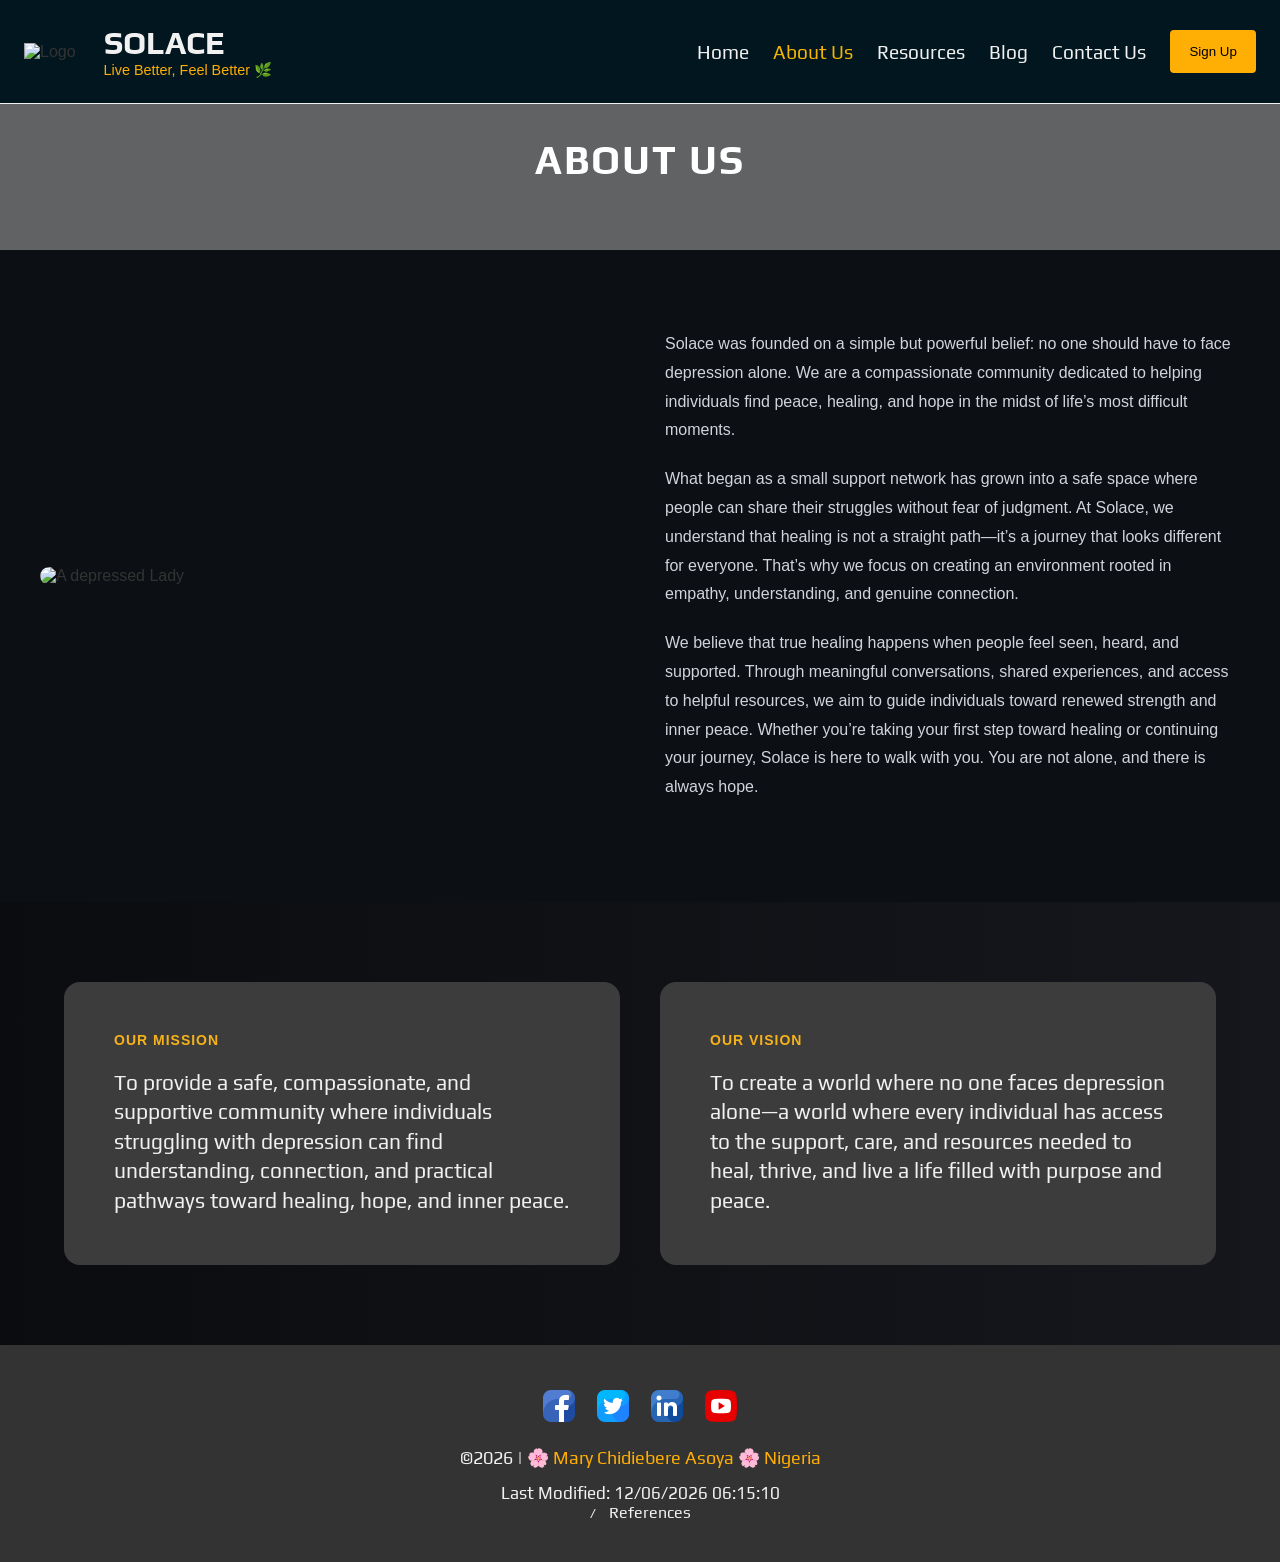
==== about-us.html @ ec213bc2 "Initial commit" ====
<!DOCTYPE html>
<html lang="en">
<head>
  <meta charset="UTF-8">
  <meta name="viewport" content="width=device-width, initial-scale=1.0">
  <title>Solace | About Us</title>
  <meta name="description"
        content="Solace is dedicated to helping individuals live better and feel better through holistic wellness resources, expert insights, and a supportive community. Our mission is to empower you on your journey to optimal health and well-being.">
  <meta name="author" content="Mary Chidiebere Asoya">

  <!-- Google Fonts -->
  <link rel="preconnect" href="https://fonts.googleapis.com">
<link rel="preconnect" href="https://fonts.gstatic.com" crossorigin>
<link href="https://fonts.googleapis.com/css2?family=Open+Sans:ital,wght@0,300..800;1,300..800&family=Play:wght@400;700&display=swap" rel="stylesheet">

  <link rel="stylesheet" href="styles/small.css">
  <link rel="stylesheet" href="styles/larger.css">
  <script src="scripts/main.js" defer></script>
  <script src="scripts/navbar.js" defer></script>
</head>

<body>
<!--Header and Navigation-->
<header class="navbar">
  <div class="navbar-container">
    
    <!-- LOGO -->
    <div class="logo">
      <img src="images/solace-logo.png" alt="Logo">
      <div class="logo-text">
        <h1>SOLACE</h1>
        <span class="tagline">Live Better, Feel Better 🌿</span>
      </div>
    </div>

    <!-- HAMBURGER -->
    <button type="button" class="hamburger" id="hamburger" title="Toggle navigation menu">
      <span></span>
      <span></span>
      <span></span>
    </button>

    <!-- NAV LINKS -->
    <nav class="nav-menu" id="navMenu">
      <a href="index.html" >Home</a>
      <a href="about-us.html" class="active">About Us</a>
      <a href="resources.html">Resources</a>
      <a href="blog.html">Blog</a>
      <a href="contact-us.html">Contact Us</a>
      <button type="button" href="sign-up.html" class="signup-btn">Sign Up</button>
    </nav>

  </div>
</header>

<main>
    <section class="about-banner">
  <div class="overlay">
    <h1>ABOUT US</h1>
  </div>
</section>

<section class="about">
  <div class="about-container">
    
    <!-- Image -->
    <div class="about-image">
      <img src="images/depression.jpg" alt="A depressed Lady">
    </div>

    <!-- Text Content -->
    <div class="about-content">
      <p>
        Solace was founded on a simple but powerful belief: no one should have to face depression alone. We are a compassionate community dedicated to helping individuals find peace, healing, and hope in the midst of life’s most difficult moments.
      </p>

      <p>
        What began as a small support network has grown into a safe space where people can share their struggles without fear of judgment. At Solace, we understand that healing is not a straight path—it’s a journey that looks different for everyone. That’s why we focus on creating an environment rooted in empathy, understanding, and genuine connection.
      </p>

      <p>
        We believe that true healing happens when people feel seen, heard, and supported. Through meaningful conversations, shared experiences, and access to helpful resources, we aim to guide individuals toward renewed strength and inner peace. Whether you’re taking your first step toward healing or continuing your journey, Solace is here to walk with you. You are not alone, and there is always hope.
      </p>
    </div>

  </div>
</section>

<section class="mission-section">
  <div class="mission-container">

    <div class="mission-card">
      <span class="mission-label">OUR MISSION</span>
      <h2>To provide a safe, compassionate, and supportive community where individuals struggling with depression can find understanding, connection, and practical pathways toward healing, hope, and inner peace.</h2>
    </div>

    <div class="mission-card">
      <span class="mission-label">OUR VISION</span>
      <h2>
        To create a world where no one faces depression alone—a world where every individual has access to the support, care, and resources needed to heal, thrive, and live a life filled with purpose and peace.
      </h2>
    </div>

  </div>
</section>


</main>

<footer class="site-footer">
  <div class="footer-content">

    <!-- Social Icons (Images) -->
    <div class="social-icons">
      <a href="#"><img src="images/facebook.png" alt="Facebook"></a>
      <a href="#"><img src="images/twitter.png" alt="Twitter"></a>
      <a href="#"><img src="images/linkedin.png" alt="LinkedIn"></a>
      <a href="#"><img src="images/youtube.png" alt="YouTube"></a>
    </div>

    <!-- Copyright -->
    <p class="footer-text">
       ©<span id="currentyear"></span> | <a href="#">🌸 Mary Chidiebere Asoya 🌸 Nigeria</a>
    </p>

    <!-- Links -->
    <div class="footer-links">
      <p id="lastModified"></p>
      <span>/</span>
      <a href="references.html">References</a>
    </div>

  </div>
</footer>

</body>
</html>
---- styles/small.css ----
:root {
  /* Color Variables */
  --background-color: #f4f4f4;
  --navbar-color: #f1f1f1;
  --primary-color: #01161E;
  --secondary-color: #FFAE03;
  --text-color: #333333;

  /* Typography */
  --heading-font: 'Play', sans-serif;
  --body-font: 'Arial', sans-serif;
  --accent-font: 'Open Sans', sans-serif;
}

* {
    margin: 0;
    padding: 0;
    box-sizing: border-box;
}

body {
  background-color: var(--background-color);
  color: var(--text-color);
  font-family: var(--body-font);
  padding-top: 70px;
}

h1, h2, h3 {
  font-family: var(--heading-font);
  color: var(--primary-color);
}

.quote {
  font-family: var(--accent-font);
}

/* --Header and Navigation-- */
.navbar {
  background: var(--primary-color);
  padding: 1.5rem;
  position: fixed;
  width: 100%;
  top: 0;
  left: 0;
  z-index: 9999;
  border-bottom: 1px solid var(--navbar-color);
}

.navbar-container {
  display: flex;
  align-items: center;
  justify-content: space-between;
}

/* LOGO */
.logo {
  display: flex;
  align-items: center;
  gap: 0.6rem;
}

.logo img {
  width: 70px;
}

.logo-text h1 {
  color: var(--navbar-color);
  font-size: 2rem;
  margin: 0;
}

.tagline {
  font-size: 0.9rem;
  color: var(--secondary-color);
}

/* NAV MENU */
.nav-menu {
  display: flex;
  gap: 1.5rem;
  align-items: center;
  z-index: 9998;
}

.nav-menu a {
  color: var(--navbar-color);
  text-decoration: none;
  font-size: 1.2rem;
  font-family: var(--heading-font);
  transition: 0.3s;
}

.nav-menu a:hover {
  color: #F4B400;
}

.nav-menu .active {
  color: #F4B400;
}

.signup-btn {
  background: var(--secondary-color);
  padding: 0.9rem 1.2rem;
  border-radius: 4px;
  color: #000;
}

/* HAMBURGER BUTTON */
.hamburger {
  display: none;
  flex-direction: column;
  cursor: pointer;
  border: none;
  background: none;
  gap: 5px;
}

.hamburger span {
  width: 25px;
  height: 3px;
  background: white;
  display: block;
  transition: 0.3s;
}

/* ANIMATION (X EFFECT) */
.hamburger.active span:nth-child(1) {
  transform: rotate(45deg) translate(5px, 5px);
}

.hamburger.active span:nth-child(2) {
  opacity: 0;
}

.hamburger.active span:nth-child(3) {
  transform: rotate(-45deg) translate(5px, -5px);
}

/* HERO SECTION */
.hero {
  position: relative;
  height: 100vh;
  background: url("../images/family-6.jpg") center/cover no-repeat;
  display: flex;
  align-items: center;
  justify-content: flex-start;
  padding-left: 80px;   
  overflow: hidden;
   z-index: 1;
}

/* BLUR + DARK OVERLAY */
.hero-overlay {
  position: absolute;
  inset: 0;
  -webkit-backdrop-filter: blur(6px);
  backdrop-filter: blur(2px);
 
  z-index: 1;
}

/* CONTENT */
.hero-content {
  position: relative;
  z-index: 2;
  text-align: center;
  color: #fff;
  max-width: 600px;
  padding: 20px;
}

.hero-content h1 {
  font-size: 48px;
  margin-bottom: 15px;
  font-weight: 600;
  color: var(--navbar-color);
}

.hero-content p {
  font-size: 18px;
  margin-bottom: 25px;
  line-height: 1.6;
  color: #ddd;
}

/* BUTTONS */
.hero-buttons {
  display: flex;
  gap: 15px;
  justify-content: center;
  flex-wrap: wrap;
}

.btn {
  padding: 12px 24px;
  border-radius: 30px;
  text-decoration: none;
  font-size: 16px;
  transition: 0.3s ease;
}

/* PRIMARY BUTTON */
.btn.primary {
  background: var(--primary-color);
  color: var(--navbar-color);
  border: 2px solid var(--navbar-color);
}

.btn.primary:hover {
  background: var(--secondary-color);
}

/* SECONDARY BUTTON */
.btn.secondary {
  border: 2px solid var(--navbar-color);
  color: var(--navbar-color);

}

.btn.secondary:hover {
  background: var(--secondary-color);
  color: var(--navbar-color);
}

.page-title {
  text-align: center;
  margin: 2rem 0;
  font-size: 2.5rem;
  color: var(--text-color); 
}

/* Articles Card */
/* Cards Grid */
.cards-container {
    display: grid;
    grid-template-columns: repeat(auto-fit, minmax(280px, 1fr));
    gap: 2rem;
    padding: 2rem;
}

/* Card Style */
.card {
    background-color: var(--navbar-color);
    color: var(--text-color);
    border-radius: 12px;
    overflow: hidden;
    box-shadow: rgba(0, 0, 0, 0.16) 0px 3px 6px, rgba(0, 0, 0, 0.23) 0px 3px 6px;
    display: flex;
    flex-direction: column;
    transition: transform 0.2s ease, box-shadow 0.2s ease;
}

.card:hover {
    transform: translateY(-5px);
    box-shadow: rgba(0, 0, 0, 0.16) 0px 3px 6px, rgba(0, 0, 0, 0.23) 0px 3px 6px;
}

.card img {
    width: 100%;
    height: 180px;
    object-fit: cover;
    display: block;
}

/* Card Content */
.card-content {
    padding: 1rem 1.2rem;
    flex: 1;
}

.card-meta {
    font-size: 0.85rem;
    color: var(--text-color);
    margin-bottom: 0.5rem;
}

.card-title {
    font-size: 1.1rem;
    font-weight: bold;
    margin-bottom: 0.5rem;
}

.card-text {
    font-size: 0.95rem;
    margin-bottom: 1rem;
}

/* Author Info */
.card-author {
    display: flex;
    align-items: center;
    gap: 0.6rem;
}

.card-author img {
    width: 35px;
    height: 35px;
    border-radius: 50%;
    object-fit: cover;
}

.card-author span {
    font-size: 0.9rem;
    color: var(--primary-color);
}

.add-card-form {
    max-width: 500px;
    margin: 2rem auto;
    background-color: var(--navbar-color);
    padding: 1.5rem;
    border-radius: 12px;
    box-shadow: rgba(0, 0, 0, 0.16) 0px 3px 6px, rgba(0, 0, 0, 0.23) 0px 3px 6px;
}

.add-card-form h2 {
    text-align: center;
    color: var(--primary-color);
    margin-bottom: 1rem;
}

.add-card-form input,
.add-card-form textarea,
.add-card-form button {
    width: 100%;
    margin-bottom: 0.8rem;
    padding: 0.7rem;
    border-radius: 6px;
    border: 1px solid var(--text-color);
    font-size: 0.95rem;
}

.add-card-form input, .add-card-form textarea {
    background-color: var(--navbar-color);
    color: var(--text-color);
}

.add-card-form textarea {
    resize: vertical;
    min-height: 80px;
}

.add-card-form button {
    background-color: var(--primary-color);
    color: var(--navbar-color);
    font-weight: bold;
    cursor: pointer;
    transition: background-color 0.2s;
}

.add-card-form button:hover {
    background-color: var(--secondary-color);
}

/* Footer */

.site-footer {
  background-color: var(--text-color); 
  color: var(--navbar-color);
  text-align: center;
  padding: 40px 20px;
  font-family: "Play", sans-serif;
}

.footer-content {
  max-width: 800px;
  margin: 0 auto;
}

/* Social Icons */
.social-icons {
  display: flex;
  justify-content: center;
  gap: 12px;
  margin-bottom: 20px;
}

/* Each Icon Circle */
.social-icons a {
  display: flex;
  align-items: center;
  justify-content: center;
  width: 42px;
  height: 42px;
  transition: all 0.3s ease;
  overflow: hidden;
}

/* Icon Image */
.social-icons img {
  width: 32px;
  height: 32px;
  object-fit: contain;
}

/* Hover Effect */
.social-icons a:hover {
  transform: translateY(-4px);
}


/* Footer Text */
.footer-text {
  font-size: 18px;
  margin-bottom: 15px;
  font-family: var(--heading-font);
}

.footer-text a {
  color: var(--secondary-color);
  text-decoration: none;
}

.footer-text a:hover {
  text-decoration: underline;
}


.footer-links span {
  margin: 0 5px;
}

/* Footer Links */
.footer-links {
  font-size: 14px;
}

.footer-links a {
  color: var(--navbar-color);
  text-decoration: none;
  margin: 0 5px;
  font-size: 16px;
}

.footer-links p {
  margin-top: 10px;
  font-size: 17px;
  color: var(--navbar-color);
}

.footer-links a:hover {
  text-decoration: underline;
}

.footer-links span {
  margin: 0 5px;
}


.about-banner {
  width: 100%;
  height: 180px; 
  background: url('../images/overlay.jpg') center/cover no-repeat;
  position: relative;
  display: flex;
  align-items: center;
  justify-content: center;
}

/* Dark overlay */
.about-banner .overlay {
  width: 100%;
  height: 100%;
  background: rgba(36, 37, 39, 0.7); 
  display: flex;
  align-items: center;
  justify-content: center;
}

/* Text styling */
.about-banner h1 {
  color: #ffffff;
  font-size: 2.5rem;
  font-weight: 700;
  letter-spacing: 2px;
  text-align: center;
}

.about {
  background-color: #0c0f14;
  padding: 80px 20px;
}

.about-container {
  max-width: 1200px;
  margin: 0 auto;
  display: flex;
  align-items: center;
  gap: 50px;
}

/* Image */
.about-image {
  flex: 1;
}

.about-image img {
  width: 100%;
  border-radius: 16px;
  display: block;
  object-fit: cover;
}

/* Text */
.about-content {
  flex: 1;
  color: #d1d5db;
  font-size: 16px;
  line-height: 1.8;
}

.about-content p {
  margin-bottom: 20px;
}


/* Section Background */
.mission-section{
  background: linear-gradient(90deg,#0b0c0f,#15171c);
  padding: 80px 5%;
  font-family: "Poppins", sans-serif;
}

/* Container Layout */
.mission-container{
  max-width: 1200px;
  margin: auto;
  display: flex;
  gap: 40px;
}

/* Cards */
.mission-card{
  background: #3c3c3c;
  padding: 50px;
  border-radius: 16px;
  flex: 1;
  color: #ffffff;
  transition: transform 0.3s ease;
}

.mission-card:hover{
  transform: translateY(-5px);
}

/* Label */
.mission-label{
  color: #f6b21a;
  font-weight: 700;
  font-size: 14px;
  letter-spacing: 1px;
  display: block;
  margin-bottom: 20px;
}

/* Text */
.mission-card h2{
  font-size: 21px;
  line-height: 1.4;
  font-weight: 400;
  margin: 0;
  color: var(--navbar-color);
}


/* Section */
.blog-section{
  padding:80px 20px;
  font-family: Arial, sans-serif;
}

/* Container */
.container{
  max-width:1200px;
  margin:auto;
}

/* Header */
.blog-header {
  text-align:center;
  margin-bottom:60px;
}

.blog-header .subtitle {
  color:#6c757d;
  font-size:14px;
}

.blog-header h2 {
  font-size:42px;
  margin:10px 0;
  font-weight:700;
}

.blog-header p {
  max-width:700px;
  margin:auto;
  color:#6c757d;
  font-size:18px;
  text-align: justify;
}

/* Blog Row */
.blog-row {
  display:flex;
  align-items:center;
  margin-bottom:60px;
  gap:40px;
}

/* Reverse layout for second row */
.blog-row.reverse {
  flex-direction: row-reverse;
}

/* Image */
.blog-image img {
  width:100%;
  height:auto;
  display:block;
}

/* Content */
.blog-content {
  flex:1;
}

.blog-image {
  flex:1;
}

/* Category */
.category {
  color: var(--primary-color);
  font-weight:600;
  text-decoration:none;
}

/* Title */
.blog-content h3 {
  font-size:26px;
  margin:8px 0;
}

/* Date */
.date {
  color:#6c757d;
  font-size:14px;
}

/* Paragraph */
.blog-content p{
  margin:20px 0;
  color:#555;
  line-height:1.6;
}

/* Button */
.blog-btn {
  display:inline-block;
  background: var(--primary-color);
  color:#fff;
  padding:10px 20px;
  text-decoration:none;
  border-radius:5px;
  font-weight:600;
}

/* Hover */
.blog-btn:hover {
  background: var(--secondary-color);
}

.meta {
  font-size: 14px;
  color: #888;
  margin-bottom: 10px;
}

.meta .dot {
  margin: 0 6px;
}

.tags {
  margin-top: 15px;
}

.tag {
  display: inline-block;
  background: #1f2937;
  color: #ccc;
  padding: 5px 10px;
  margin-right: 8px;
  border-radius: 20px;
  font-size: 12px;
}

/* Section */
.resources-section {
  padding: 80px 20px;
  font-family: Arial, sans-serif;
  background-color: var(--background-color);
}

/* Container */
.container {
  max-width: 1200px;
  margin: auto;
}

/* Header */
.resources-header {
  text-align: center;
  margin-bottom: 60px;
}

.resources-header h2 {
  font-size: 42px;
  margin: 10px 0;
  font-weight: 700;
  color: var(--text-color);
}

.resources-header p {
  max-width: 700px;
  margin: auto;
  color: var(--text-color);
  font-size: 18px;
  line-height: 1.6;
}

/* Grid Container */
.resources-container {
  display: grid;
  grid-template-columns: repeat(auto-fit, minmax(280px, 1fr));
  gap: 30px;
}

/* Resource Card */
.resource-card {
  border: 1px solid var(--border-color);
  border-radius: 12px;
  overflow: hidden;
  display: flex;
  flex-direction: column;
  transition: transform 0.3s, box-shadow 0.3s;
  background-color: var(--background-color);
}

.resource-card:hover {
  transform: translateY(-5px);
  box-shadow: 0 10px 25px rgba(0,0,0,0.1);
}

/* Image */
.resource-card img {
  width: 100%;
  height: 180px;
  object-fit: cover;
}

/* Content */
.resource-content {
  padding: 20px;
  flex: 1;
  display: flex;
  flex-direction: column;
}

.resource-content h3 {
  font-size: 22px;
  margin-bottom: 10px;
  color: var(--text-color);
}

.resource-content p {
  color: var(--text-color);
  line-height: 1.5;
  flex: 1;
}

/* Button */
.resource-content a.resource-btn {
  display: inline-block;
  margin-top: 10px;
  padding: 10px 20px;
  background-color: var(--primary-color);
  color: var(--navbar-color);
  text-decoration: none;
  border-radius: 5px;
  font-weight: 600;
}

.resource-content a.resource-btn:hover {
  background-color: var(--secondary-color);
}

/* SECTION */

.contact-section {
  padding: 80px 20px;
  font-family: Arial, sans-serif;
}

/* CONTAINER */

.container {
  max-width: 1200px;
  margin: auto;
}

/* HEADER */

.contact-header {
  text-align: center;
  max-width: 700px;
  margin: auto;
  margin-bottom: 60px;
}

.subtitle {
  color: var(--text-color);
  font-size: 22px;
}

.contact-header h2 {
  font-size: 40px;
  margin: 10px 0;
  font-weight: bold;
}

.contact-header p {
  color: var(--text-color);
  line-height: 1.6;
  font-size: 1rem;
}

/* GRID */

.contact-grid {
  display: flex;
  justify-content: space-between;
  gap: 40px;
  flex-wrap: wrap;
}

/* FORM */

.contact-form {
  flex: 1;
  min-width: 320px;
}

.contact-form h5 {
  margin-bottom: 20px;
}

/* FORM LAYOUT */

.form-row {
  display: flex;
  gap: 15px;
  margin-bottom: 15px;
}

.form-row input {
  flex: 1;
}

/* FORM GROUP */

.form-group {
  margin-bottom: 15px;
}

/* INPUTS */

input,
textarea {
  width: 100%;
  padding: 12px;
  border-radius: 5px;
  border: 1px solid #ddd;
  background: var(--background-color);
  font-size: 14px;
}

/* BUTTON */

.form-btn {
  text-align: right;
}

button {
  padding: 12px 20px;
  border: none;
  background: var(--primary-color);
  color: var(--navbar-color);
  border-radius: 5px;
  cursor: pointer;
}

button:hover {
  background: var(--secondary-color);
}

/* CONTACT INFO */

.contact-info {
  flex: 1;
  min-width: 260px;
}

.info-block {
  margin-bottom: 25px;
}

.info-block h5 {
  margin-bottom: 5px;
}

/* Section */
.references {
  padding: 80px 20px;
}

/* Heading */
.references h1 {
  text-align: center;
  font-size: 40px;
  margin-bottom: 15px;
}

.intro {
  text-align: center;
  color: var(--text-color);
  max-width: 600px;
  margin: 0 auto 50px;
  font-size: 1.3rem;
}

/* Cards */
.ref-list {
  display: grid;
  grid-template-columns: repeat(3, 1fr);
  gap: 30px;
}

.ref-card {
  background: var(--primary-color);
  padding: 25px;
  border-radius: 12px;
  transition: 0.3s ease;
}

.ref-card:hover {
  transform: translateY(-5px);
}

/* Titles */
.ref-card h3 {
  margin-bottom: 15px;
  font-size: 20px;
  color: var(--navbar-color);
}

/* List */
.ref-card ul {
  list-style: none;
}

.ref-card li {
  margin-bottom: 15px;
  font-size: 16px;
  color: var(--navbar-color);
}

.ref-card a {
  display: inline-block;
  margin-top: 5px;
  color: var(--secondary-color);
  text-decoration: none;
  font-size: 13px;
}

.ref-card a:hover {
  text-decoration: underline;
}
---- styles/larger.css ----
/* MOBILE */
@media (max-width: 768px) {
  .hamburger {
    display: flex;
  }


  .nav-menu.show {
    display: flex;
  }

   .logo-text h1 {
    font-size: 30px;
  }

  .nav-menu {
    position: absolute;
    top: 80px;
    right: 0;
    background: var(--primary-color);
    width: 100%;
    flex-direction: column;
    align-items: center;
    display: none;
    padding: 20px;
    box-shadow: 0 5px 10px rgba(0,0,0,0.1);
  }

  .nav-menu a {
    padding: 10px 0;
    color: var(--navbar-color);
  }

  .nav-menu.active {
    display: flex;
  }

  .logo {
    margin-left: 20px;
  }

  .tagline {
    font-size: 15px;
    margin-bottom: 10px;
    }

  .signup-btn {
    display: block;
    width: 90%;
    text-align: center;
    padding: 12px;
    margin-top: 15px;
    border-radius: 8px;
    font-size: 16px;
    background: var(--secondary-color);
    color: var(--text-color);
  }

  .btn:hover {
    background: var(--primary-color);
  }

   .hero {
    justify-content: center;
    padding-left: 20px;
    padding-right: 20px;
  }

  .hero-content {
    text-align: center;
  }
  
  .hero-content h1 {
    font-size: 32px;
    color: var(--primary-color);
  }

  .hero-content p {
    font-size: 16px;
  }

 .hero {
    background: url("../images/peace.jpg") center/cover no-repeat;
  }

  .card img {
        height: 150px;
  }

  .about-banner {
    height: 180px;
  }

  .about-banner h1 {
    font-size: 2rem;
  }

  .about-container {
    flex-direction: column;
    text-align: center;
  }

  .about-content {
    font-size: 15px;
  }

  .mission-container{
    flex-direction: column;
  }

  .mission-card h2{
    font-size: 26px;
  }
.blog-row,
  .blog-row.reverse {
    flex-direction: column; /* stack image on top */
    text-align: center;
  }

  .blog-image {
    margin-bottom: 20px;
  }

  .resources-container {
    grid-template-columns: 1fr;
  }
  
   .contact-grid {
    flex-direction: column;
  }

  .form-row {
    flex-direction: column;
  }

  .ref-list {
    grid-template-columns: 1fr;
  }

  .references h1 {
    font-size: 32px;
  }
 
}

/* =========================
   Very Small Phones (<400px)
========================= */
@media (max-width: 400px) {
  .site-footer {
    padding: 25px 10px;
  }

  .footer-text {
    font-size: 11px;
  }

  .footer-links a {
    font-size: 12px;
  }

  .footer-links p {
    font-size: 12px;
  }

  .social-icons {
    gap: 8px;
  }

  .social-icons a {
    width: 32px;
    height: 32px;
  }

  .social-icons img {
    width: 32px;
    height: 32px;
  }

  .about-banner {
    height: 150px;
  }

  .about-banner h1 {
    font-size: 1.6rem;
  }

}
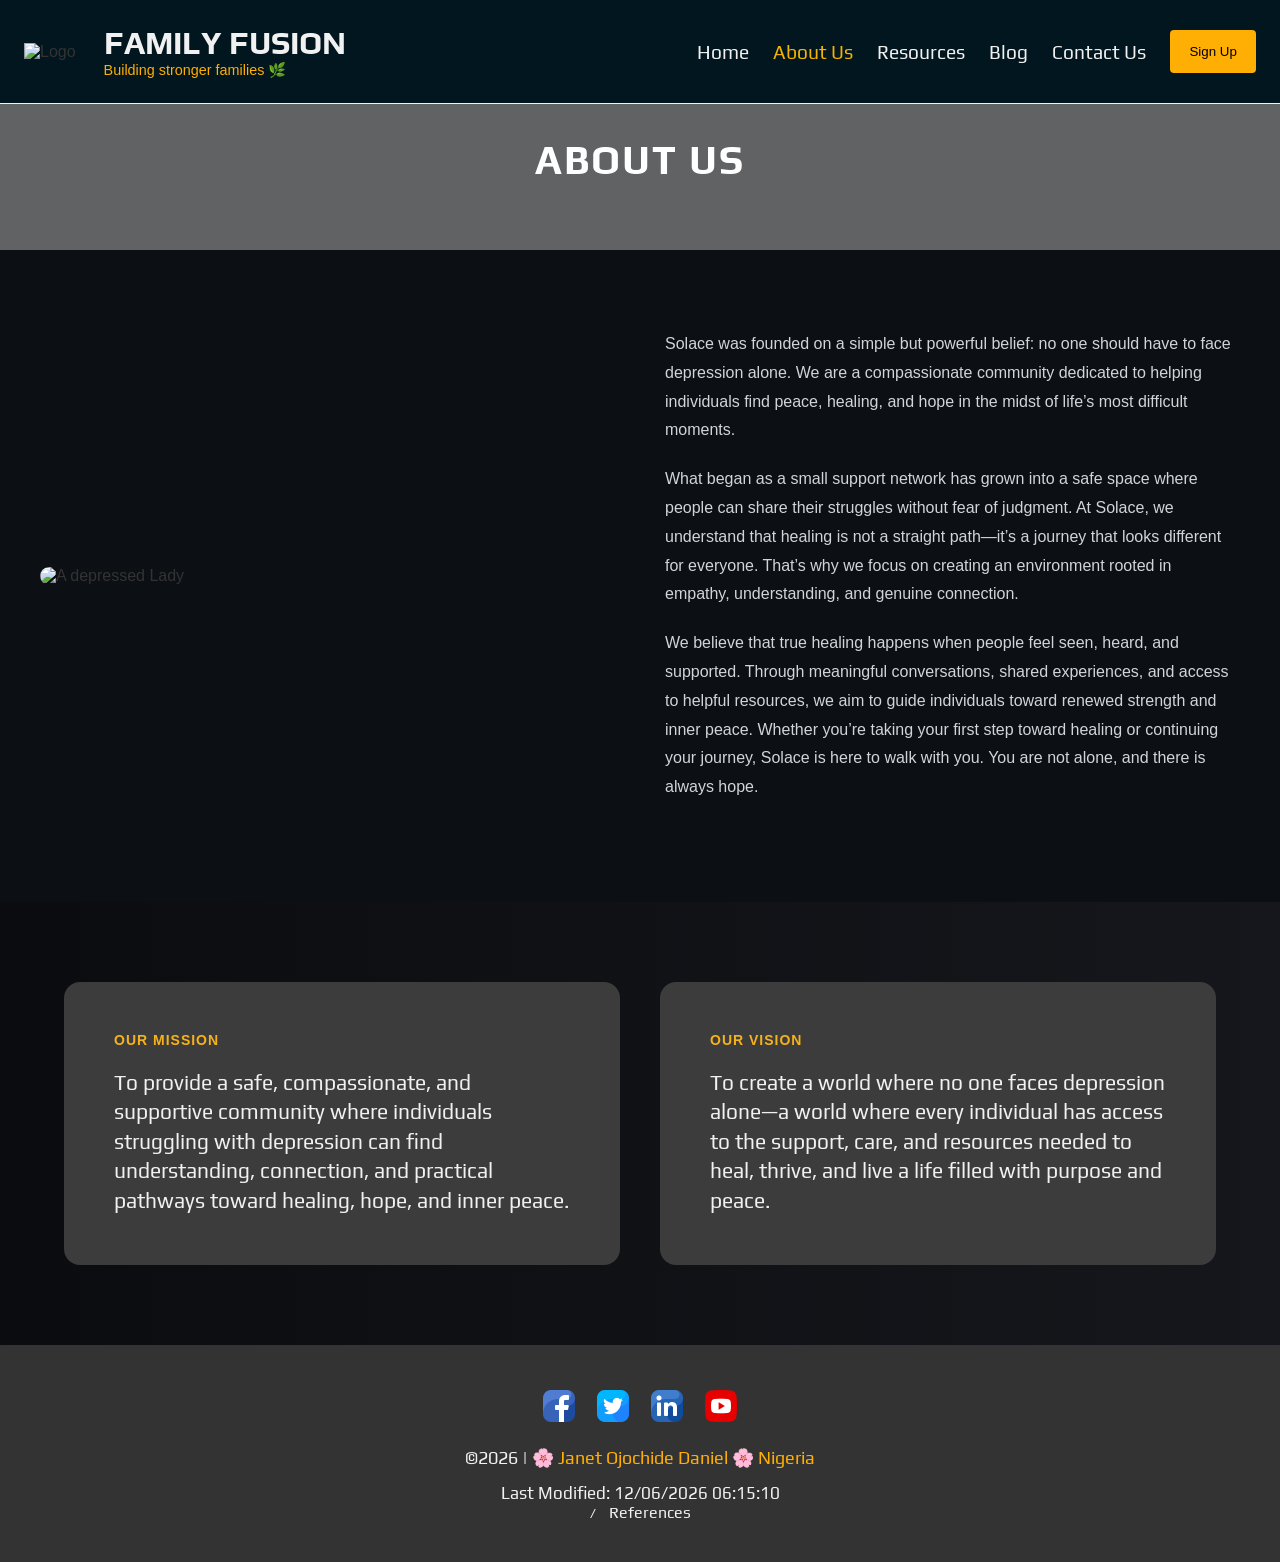
==== commit bbd6c852: "update" ====
--- a/about-us.html
+++ b/about-us.html
@@ -3,10 +3,10 @@
 <head>
   <meta charset="UTF-8">
   <meta name="viewport" content="width=device-width, initial-scale=1.0">
-  <title>Solace | About Us</title>
+  <title>Family Fusion | About Us</title>
   <meta name="description"
-        content="Solace is dedicated to helping individuals live better and feel better through holistic wellness resources, expert insights, and a supportive community. Our mission is to empower you on your journey to optimal health and well-being.">
-  <meta name="author" content="Mary Chidiebere Asoya">
+        content="Family Fusion is a community for families to connect, share experiences, and find support.">
+  <meta name="author" content="Janet Ojochide Daniel">
 
   <!-- Google Fonts -->
   <link rel="preconnect" href="https://fonts.googleapis.com">
@@ -28,8 +28,8 @@
     <div class="logo">
       <img src="images/solace-logo.png" alt="Logo">
       <div class="logo-text">
-        <h1>SOLACE</h1>
-        <span class="tagline">Live Better, Feel Better 🌿</span>
+        <h1>FAMILY FUSION</h1>
+        <span class="tagline">Building stronger families 🌿</span>
       </div>
     </div>
 
@@ -120,7 +120,7 @@
 
     <!-- Copyright -->
     <p class="footer-text">
-       ©<span id="currentyear"></span> | <a href="#">🌸 Mary Chidiebere Asoya 🌸 Nigeria</a>
+       ©<span id="currentyear"></span> | <a href="#">🌸 Janet Ojochide Daniel 🌸 Nigeria</a>
     </p>
 
     <!-- Links -->
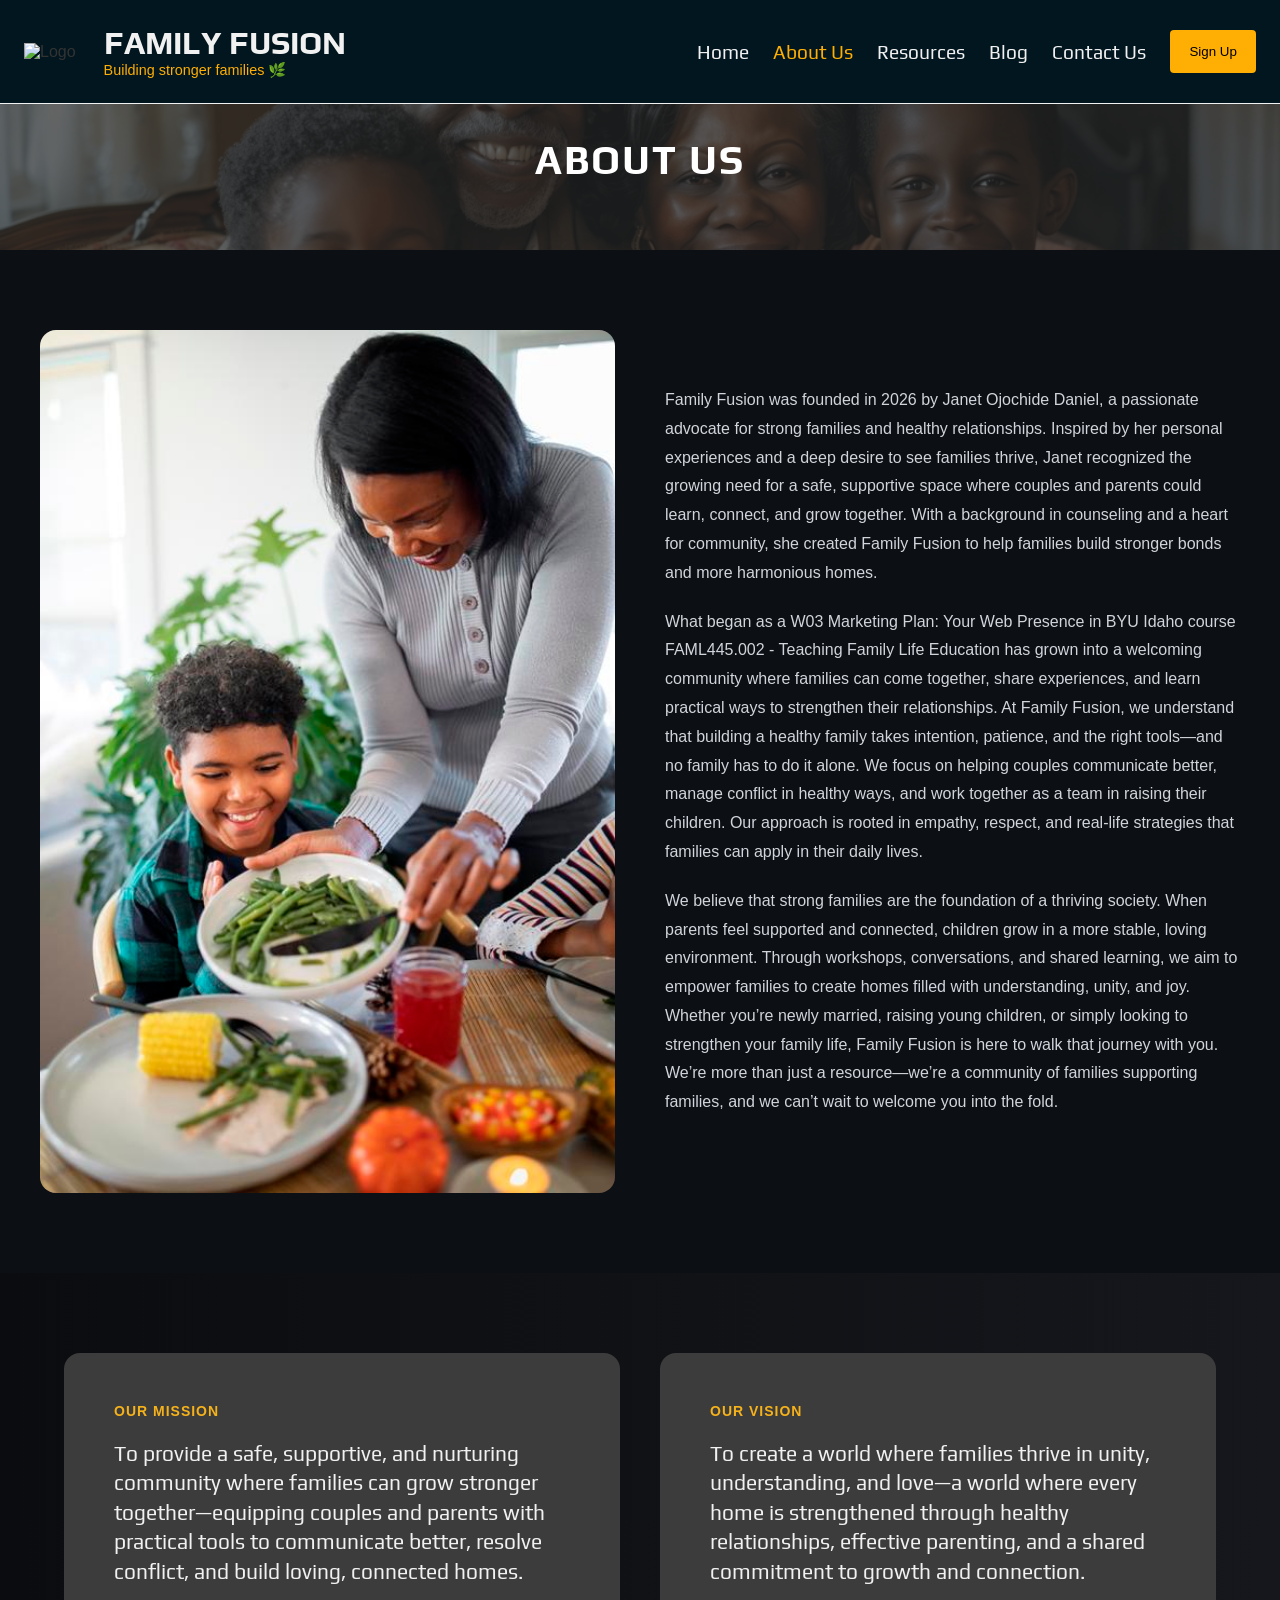
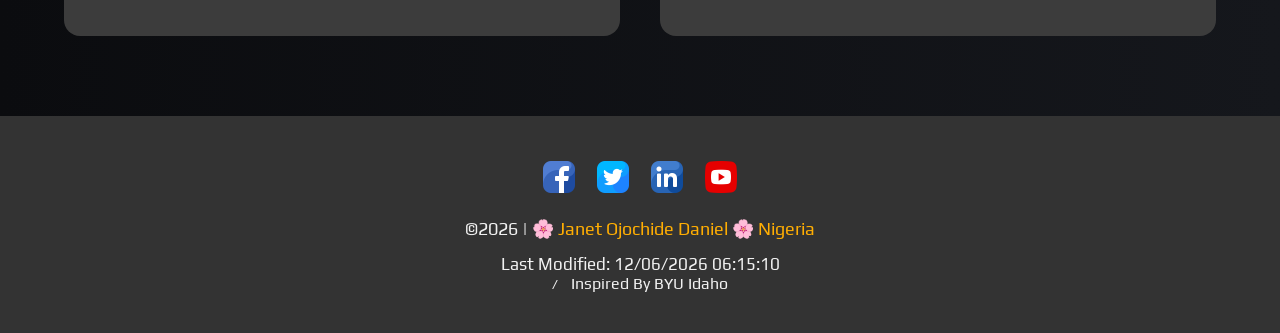
==== commit 7211383f: "update" ====
--- a/about-us.html
+++ b/about-us.html
@@ -65,21 +65,23 @@
     
     <!-- Image -->
     <div class="about-image">
-      <img src="images/depression.jpg" alt="A depressed Lady">
+      <img src="images/aboutus.jpg" alt="A mother teaching her son to cook">
     </div>
 
     <!-- Text Content -->
     <div class="about-content">
       <p>
-        Solace was founded on a simple but powerful belief: no one should have to face depression alone. We are a compassionate community dedicated to helping individuals find peace, healing, and hope in the midst of life’s most difficult moments.
+        Family Fusion was founded in 2026 by Janet Ojochide Daniel, a passionate advocate for strong families and healthy relationships. Inspired by her personal experiences and a deep desire to see families thrive, Janet recognized the growing need for a safe, supportive space where couples and parents could learn, connect, and grow together. With a background in counseling and a heart for community, she created Family Fusion to help families build stronger bonds and more harmonious homes.
+
       </p>
 
       <p>
-        What began as a small support network has grown into a safe space where people can share their struggles without fear of judgment. At Solace, we understand that healing is not a straight path—it’s a journey that looks different for everyone. That’s why we focus on creating an environment rooted in empathy, understanding, and genuine connection.
+        What began as a W03 Marketing Plan: Your Web Presence in BYU Idaho course FAML445.002 - Teaching Family Life Education has grown into a welcoming community where families can come together, share experiences, and learn practical ways to strengthen their relationships. At Family Fusion, we understand that building a healthy family takes intention, patience, and the right tools—and no family has to do it alone. We focus on helping couples communicate better, manage conflict in healthy ways, and work together as a team in raising their children. Our approach is rooted in empathy, respect, and real-life strategies that families can apply in their daily lives.
+
       </p>
 
       <p>
-        We believe that true healing happens when people feel seen, heard, and supported. Through meaningful conversations, shared experiences, and access to helpful resources, we aim to guide individuals toward renewed strength and inner peace. Whether you’re taking your first step toward healing or continuing your journey, Solace is here to walk with you. You are not alone, and there is always hope.
+        We believe that strong families are the foundation of a thriving society. When parents feel supported and connected, children grow in a more stable, loving environment. Through workshops, conversations, and shared learning, we aim to empower families to create homes filled with understanding, unity, and joy. Whether you’re newly married, raising young children, or simply looking to strengthen your family life, Family Fusion is here to walk that journey with you. We’re more than just a resource—we’re a community of families supporting families, and we can’t wait to welcome you into the fold.
       </p>
     </div>
 
@@ -90,16 +92,18 @@
   <div class="mission-container">
 
     <div class="mission-card">
-      <span class="mission-label">OUR MISSION</span>
-      <h2>To provide a safe, compassionate, and supportive community where individuals struggling with depression can find understanding, connection, and practical pathways toward healing, hope, and inner peace.</h2>
-    </div>
+  <span class="mission-label">OUR MISSION</span>
+  <h2>
+    To provide a safe, supportive, and nurturing community where families can grow stronger together—equipping couples and parents with practical tools to communicate better, resolve conflict, and build loving, connected homes.
+  </h2>
+</div>
 
-    <div class="mission-card">
-      <span class="mission-label">OUR VISION</span>
-      <h2>
-        To create a world where no one faces depression alone—a world where every individual has access to the support, care, and resources needed to heal, thrive, and live a life filled with purpose and peace.
-      </h2>
-    </div>
+<div class="mission-card">
+  <span class="mission-label">OUR VISION</span>
+  <h2>
+    To create a world where families thrive in unity, understanding, and love—a world where every home is strengthened through healthy relationships, effective parenting, and a shared commitment to growth and connection.
+  </h2>
+</div>
 
   </div>
 </section>
@@ -127,7 +131,7 @@
     <div class="footer-links">
       <p id="lastModified"></p>
       <span>/</span>
-      <a href="references.html">References</a>
+      <a href="https://www.byupathway.edu/">Inspired By BYU Idaho</a>
     </div>
 
   </div>
--- a/styles/small.css
+++ b/styles/small.css
@@ -91,11 +91,11 @@
 }
 
 .nav-menu a:hover {
-  color: #F4B400;
+  color: var(--secondary-color);
 }
 
 .nav-menu .active {
-  color: #F4B400;
+  color: var(--secondary-color);
 }
 
 .signup-btn {
@@ -118,7 +118,7 @@
 .hamburger span {
   width: 25px;
   height: 3px;
-  background: white;
+  background: var(--navbar-color);
   display: block;
   transition: 0.3s;
 }
@@ -153,9 +153,6 @@
 .hero-overlay {
   position: absolute;
   inset: 0;
-  -webkit-backdrop-filter: blur(6px);
-  backdrop-filter: blur(2px);
- 
   z-index: 1;
 }
 
@@ -164,7 +161,7 @@
   position: relative;
   z-index: 2;
   text-align: center;
-  color: #fff;
+  color: var(--navbar-color);
   max-width: 600px;
   padding: 20px;
 }
@@ -227,6 +224,265 @@
   margin: 2rem 0;
   font-size: 2.5rem;
   color: var(--text-color); 
+}
+
+.family-workshop {
+  background: var(--primary-color);
+  padding: 80px 20px;
+}
+
+.family-workshop .container {
+  max-width: 1100px;
+  margin: 0 auto;
+}
+
+.workshop-content {
+  text-align: center;
+  background: var(--background-color);
+  padding: 50px 30px;
+  border-radius: 16px;
+  box-shadow: 0 10px 25px rgba(0, 0, 0, 0.05);
+}
+
+.workshop-title {
+  font-size: 2.5rem;
+  margin-bottom: 15px;
+  color: var(--text-color);
+}
+
+.workshop-intro {
+  font-size: 1.1rem;
+  color: var(--text-color);
+  margin-bottom: 30px;
+}
+
+.workshop-benefits h3 {
+  margin-bottom: 15px;
+  color: #222;
+}
+
+.workshop-benefits ul {
+  list-style: none;
+  padding: 0;
+  margin-bottom: 25px;
+}
+
+.workshop-benefits li {
+  margin: 10px 0;
+  font-size: 1.2rem;
+  color: #444;
+  position: relative;
+  font-family: Arial, Helvetica, sans-serif;
+}
+
+.workshop-benefits li::before {
+  content: "✔";
+  color: #FFAE03;
+  font-weight: bold;
+  margin-right: 10px;
+}
+
+.workshop-description,
+.workshop-note {
+  font-size: 1rem;
+  color: #555;
+  margin-bottom: 15px;
+}
+
+.workshop-btn {
+  display: inline-block;
+  margin-top: 20px;
+  padding: 12px 28px;
+  background: #FFAE03;
+  color: #fff;
+  text-decoration: none;
+  border-radius: 8px;
+  font-weight: 600;
+  transition: 0.3s ease;
+}
+
+.workshop-btn:hover {
+  background: #e09b00;
+}
+
+/* -- Sessions Page -- */
+
+.sessions {
+  padding: 80px 20px;
+  background: #f4f4f4;
+}
+
+.sessions .container {
+  max-width: 1100px;
+  margin: 0 auto;
+  text-align: center;
+}
+
+.section-title {
+  font-size: 2.5rem;
+  margin-bottom: 10px;
+  color: #1D201F;
+}
+
+.section-subtitle {
+  color: #666;
+  margin-bottom: 50px;
+  font-size: 1.1rem;
+}
+
+.sessions-grid {
+  display: grid;
+  grid-template-columns: repeat(auto-fit, minmax(300px, 1fr));
+  gap: 25px;
+}
+
+.session-card {
+  background: var(--primary-color);
+  padding: 30px 25px;
+  border-radius: 16px;
+  text-align: left;
+  box-shadow: 0 10px 25px rgba(0, 0, 0, 0.05);
+  transition: 0.3s ease;
+}
+
+.session-card:hover {
+  transform: translateY(-5px);
+}
+
+.session-card h3 {
+  margin-bottom: 15px;
+  color: var(--background-color);
+}
+
+.session-focus {
+  font-size: 0.95rem;
+  color: var(--secondary-color);
+  margin-bottom: 20px;
+}
+
+.session-card ul {
+  padding-left: 0;
+  list-style: none;
+}
+
+.session-card li {
+  margin-bottom: 10px;
+  position: relative;
+  padding-left: 20px;
+  color: var(--background-color);
+}
+
+.session-card li::before {
+  content: "✔";
+  position: absolute;
+  left: 0;
+  color: var(--secondary-color);
+  font-weight: bold;
+}
+
+/* -- Schedules Page -- */
+
+.schedule {
+  padding: 80px 20px;
+  background: #f9fafb;
+}
+
+.schedule .container {
+  max-width: 1100px;
+  margin: 0 auto;
+}
+
+.section-title {
+  text-align: center;
+  font-size: 2.5rem;
+  margin-bottom: 40px;
+  color: #1D201F;
+}
+
+/* Table */
+.table-wrapper {
+  overflow-x: auto;
+  margin-bottom: 40px;
+}
+
+.schedule-table {
+  width: 100%;
+  border-collapse: collapse;
+  background: var(--background-color);
+  border-radius: 12px;
+  overflow: hidden;
+}
+
+.schedule-table th,
+.schedule-table td {
+  padding: 15px;
+  text-align: left;
+}
+
+.schedule-table thead {
+  background: var(--primary-color);
+  color: #fff;
+}
+
+.schedule-table tbody tr {
+  border-bottom: 1px solid #eee;
+}
+
+.schedule-table tbody tr:hover {
+  background: #f4f4f4;
+}
+
+/* Venue Card */
+.venue-card {
+  background: var(--primary-color);
+  padding: 30px;
+  border-radius: 16px;
+  margin-bottom: 40px;
+  box-shadow: 0 10px 25px rgba(0,0,0,0.05);
+}
+
+.venue-card h3 {
+  margin-bottom: 10px;
+  color: var(--secondary-color);
+}
+
+.venue-name {
+  font-weight: bold;
+  font-size: 1.2rem;
+  color: var(--background-color);
+}
+
+.venue-address {
+  color: var(--background-color);
+}
+
+/* Directions */
+.directions {
+  margin-bottom: 30px;
+}
+
+.directions h3 {
+  margin-bottom: 10px;
+}
+
+.directions ul {
+  margin: 10px 0;
+  padding-left: 20px;
+  font-family: Arial, Helvetica, sans-serif;
+  font-size: 1rem;
+}
+
+.map-note {
+  margin-top: 10px;
+  font-weight: 500;
+}
+
+/* Map */
+.map-container iframe {
+  width: 100%;
+  height: 400px;
+  border-radius: 12px;
+  border: none;
 }
 
 /* Articles Card */
@@ -450,7 +706,7 @@
 .about-banner {
   width: 100%;
   height: 180px; 
-  background: url('../images/overlay.jpg') center/cover no-repeat;
+  background: url('../images/banner.jpg') center/cover no-repeat;
   position: relative;
   display: flex;
   align-items: center;
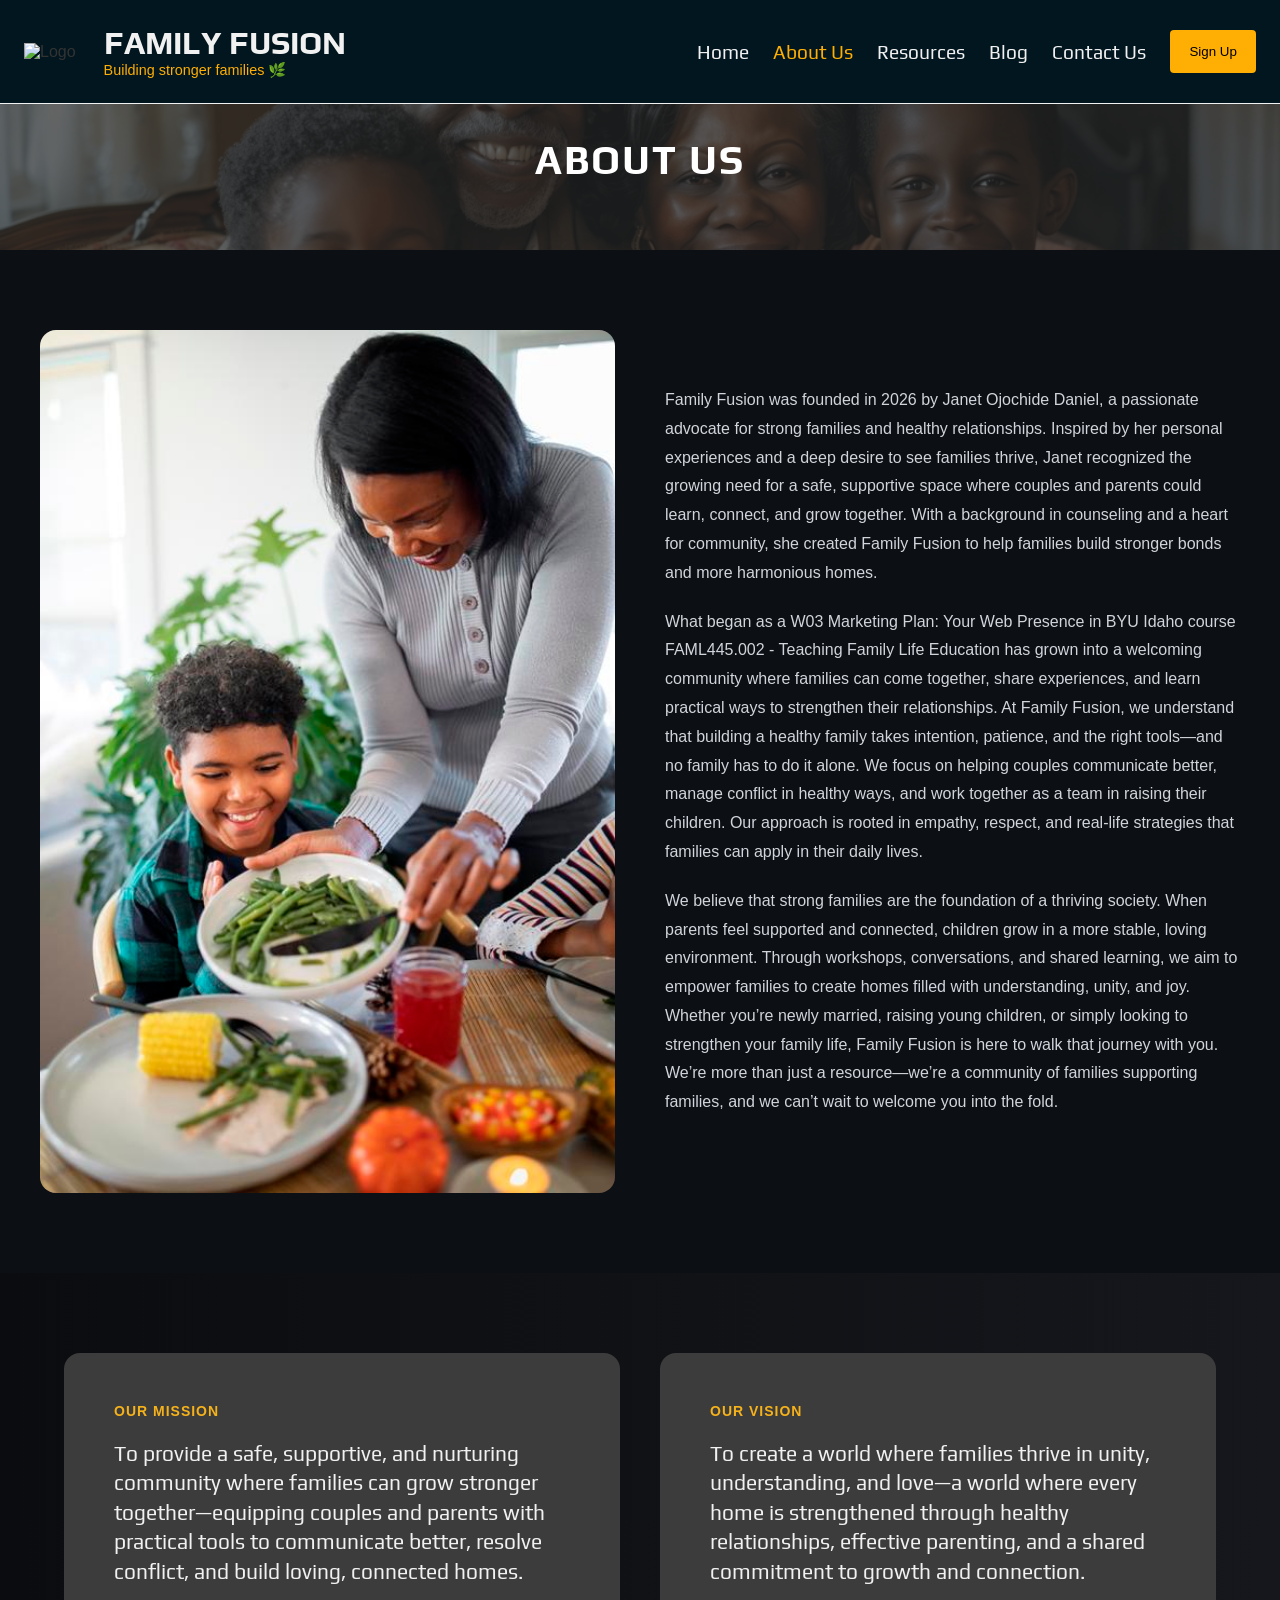
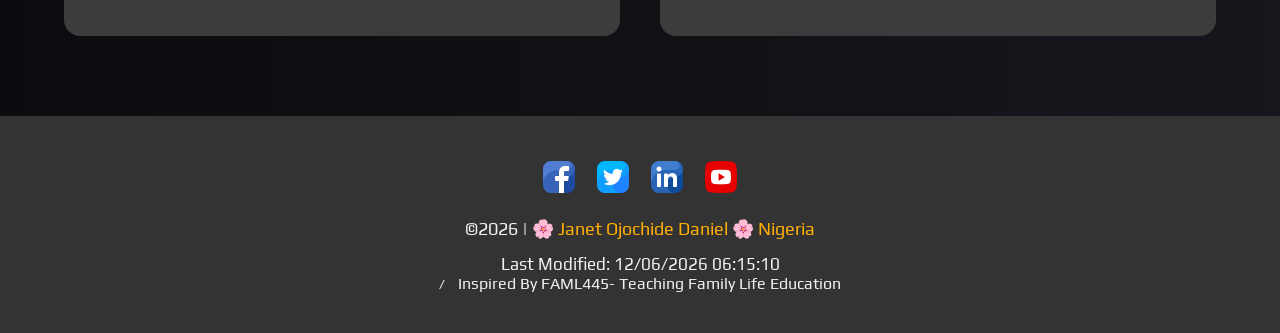
==== commit c5277d48: "update" ====
--- a/about-us.html
+++ b/about-us.html
@@ -131,7 +131,7 @@
     <div class="footer-links">
       <p id="lastModified"></p>
       <span>/</span>
-      <a href="https://www.byupathway.edu/">Inspired By BYU Idaho</a>
+      <a href="https://www.byupathway.edu/">Inspired By FAML445- Teaching Family Life Education</a>
     </div>
 
   </div>
--- a/styles/small.css
+++ b/styles/small.css
@@ -305,6 +305,86 @@
   background: #e09b00;
 }
 
+/* -- Why Join Section -- */
+.why-attend {
+  padding: 80px 20px;
+  background: #f4f4f4;
+}
+
+.why-attend .container {
+  max-width: 900px;
+  margin: 0 auto;
+}
+
+.why-card {
+  background: var(--primary-color);
+  padding: 50px 30px;
+  border-radius: 16px;
+  text-align: center;
+  box-shadow: 0 10px 25px rgba(0,0,0,0.05);
+}
+
+.why-label {
+  display: inline-block;
+  margin-bottom: 10px;
+  font-size: 0.85rem;
+  font-weight: 600;
+  color: var(--secondary-color);
+  letter-spacing: 1px;
+}
+
+.why-card h2 {
+  font-size: 2rem;
+  margin-bottom: 15px;
+  color: var(--secondary-color);
+}
+
+.why-intro {
+  color: var(--background-color);
+  margin-bottom: 25px;
+}
+
+.why-list {
+  list-style: none;
+  padding: 0;
+  margin-bottom: 25px;
+  color: var(--navbar-color);
+}
+
+.why-list li {
+  margin: 10px 0;
+  color: var(--background-color);
+  position: relative;
+  font-family: Arial, Helvetica, sans-serif;
+}
+
+.why-list li::before {
+  content: "✔";
+  color: var(--secondary-color);
+  margin-right: 10px;
+  font-weight: bold;
+}
+
+.why-note {
+  color: var(--background-color);
+  margin-bottom: 20px;
+}
+
+.why-btn {
+  display: inline-block;
+  padding: 12px 28px;
+  background: var(--primary-color);
+  color: #fff;
+  border-radius: 8px;
+  text-decoration: none;
+  font-weight: 600;
+  transition: 0.3s ease;
+}
+
+.why-btn:hover {
+  background: var(--secondary-color);
+}
+
 /* -- Sessions Page -- */
 
 .sessions {
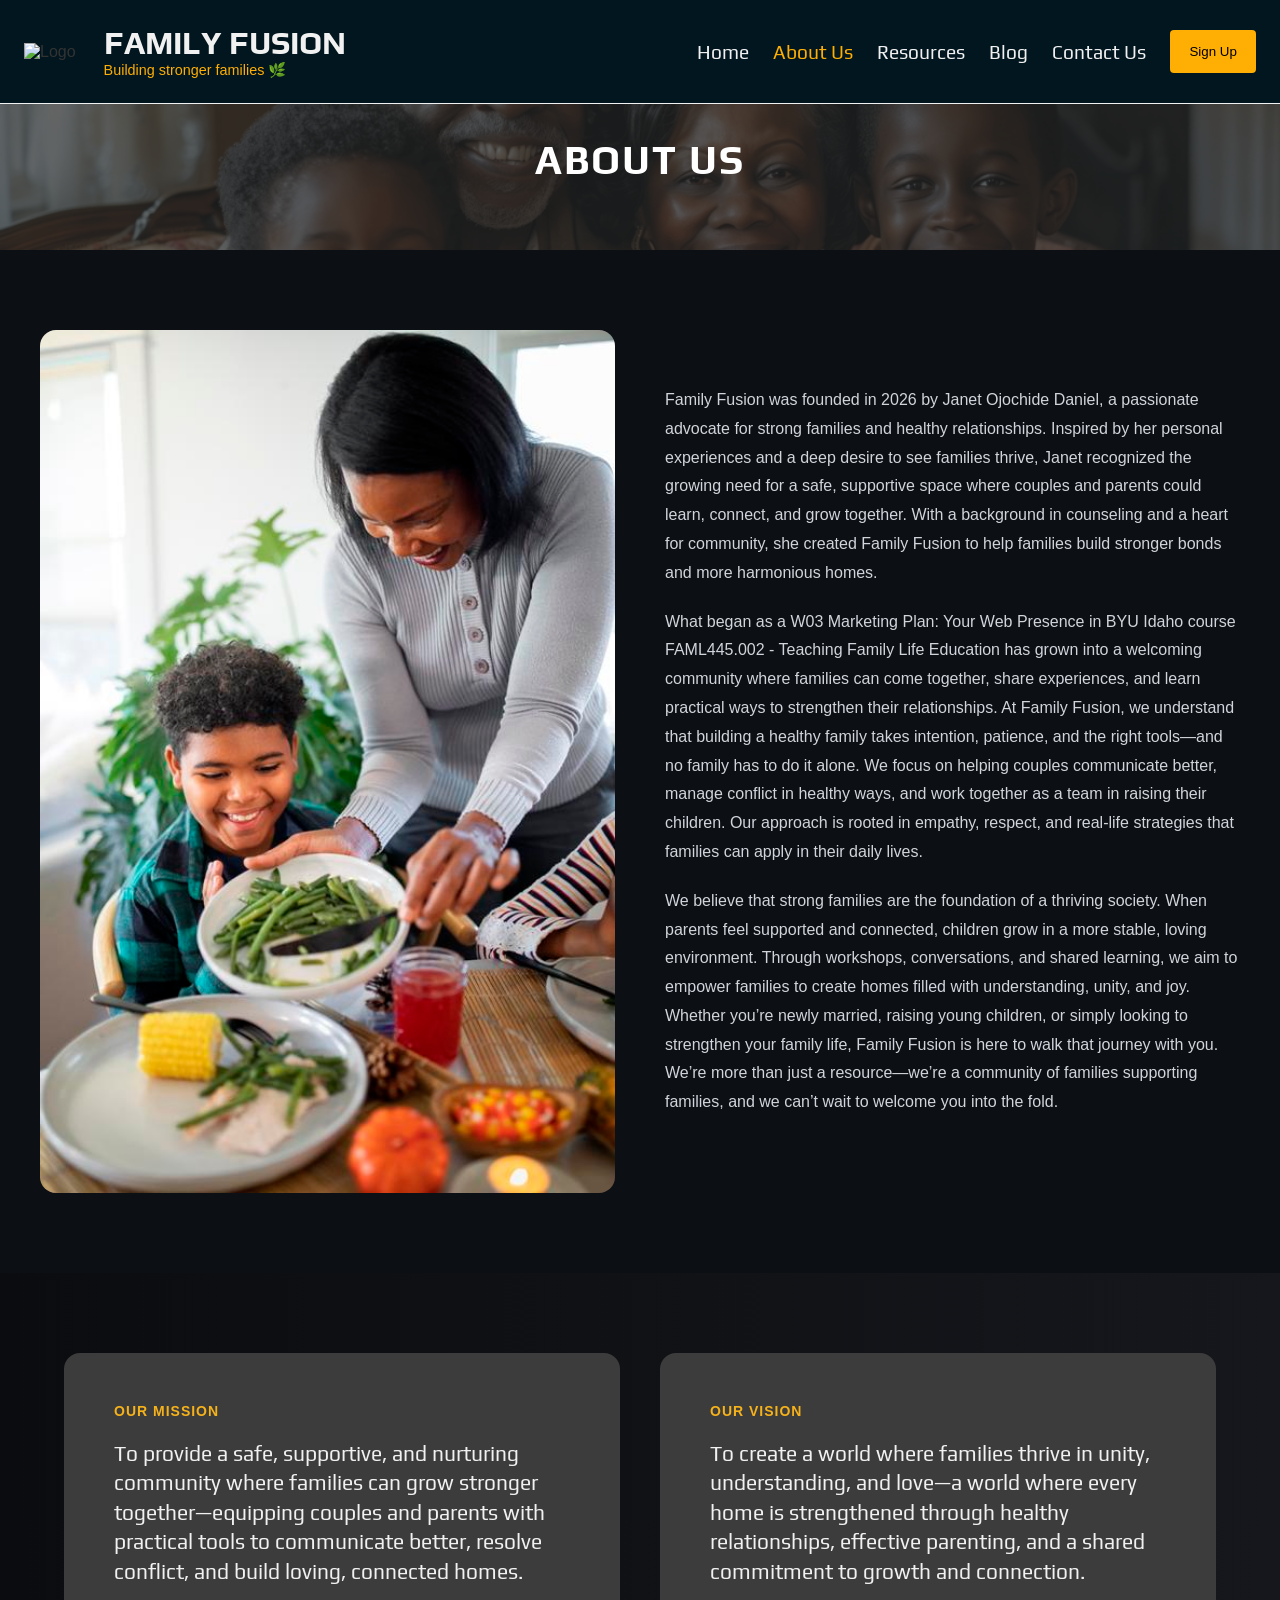
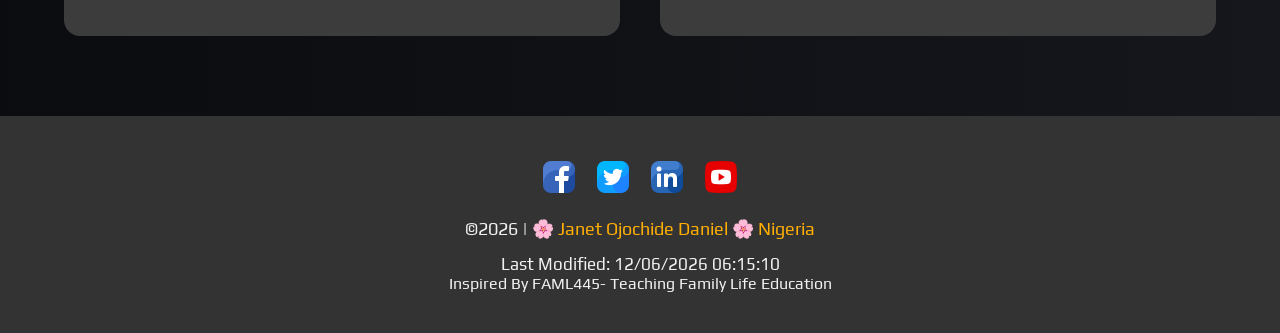
==== commit 53a681ea: "update" ====
--- a/about-us.html
+++ b/about-us.html
@@ -130,8 +130,7 @@
     <!-- Links -->
     <div class="footer-links">
       <p id="lastModified"></p>
-      <span>/</span>
-      <a href="https://www.byupathway.edu/">Inspired By FAML445- Teaching Family Life Education</a>
+     <a href="https://www.byupathway.edu/">Inspired By FAML445- Teaching Family Life Education</a>
     </div>
 
   </div>
--- a/styles/small.css
+++ b/styles/small.css
@@ -373,8 +373,8 @@
 .why-btn {
   display: inline-block;
   padding: 12px 28px;
-  background: var(--primary-color);
-  color: #fff;
+  background: var(--secondary-color);
+  color: var(--text-color);
   border-radius: 8px;
   text-decoration: none;
   font-weight: 600;
@@ -382,7 +382,7 @@
 }
 
 .why-btn:hover {
-  background: var(--secondary-color);
+  background: var(--background-color);
 }
 
 /* -- Sessions Page -- */
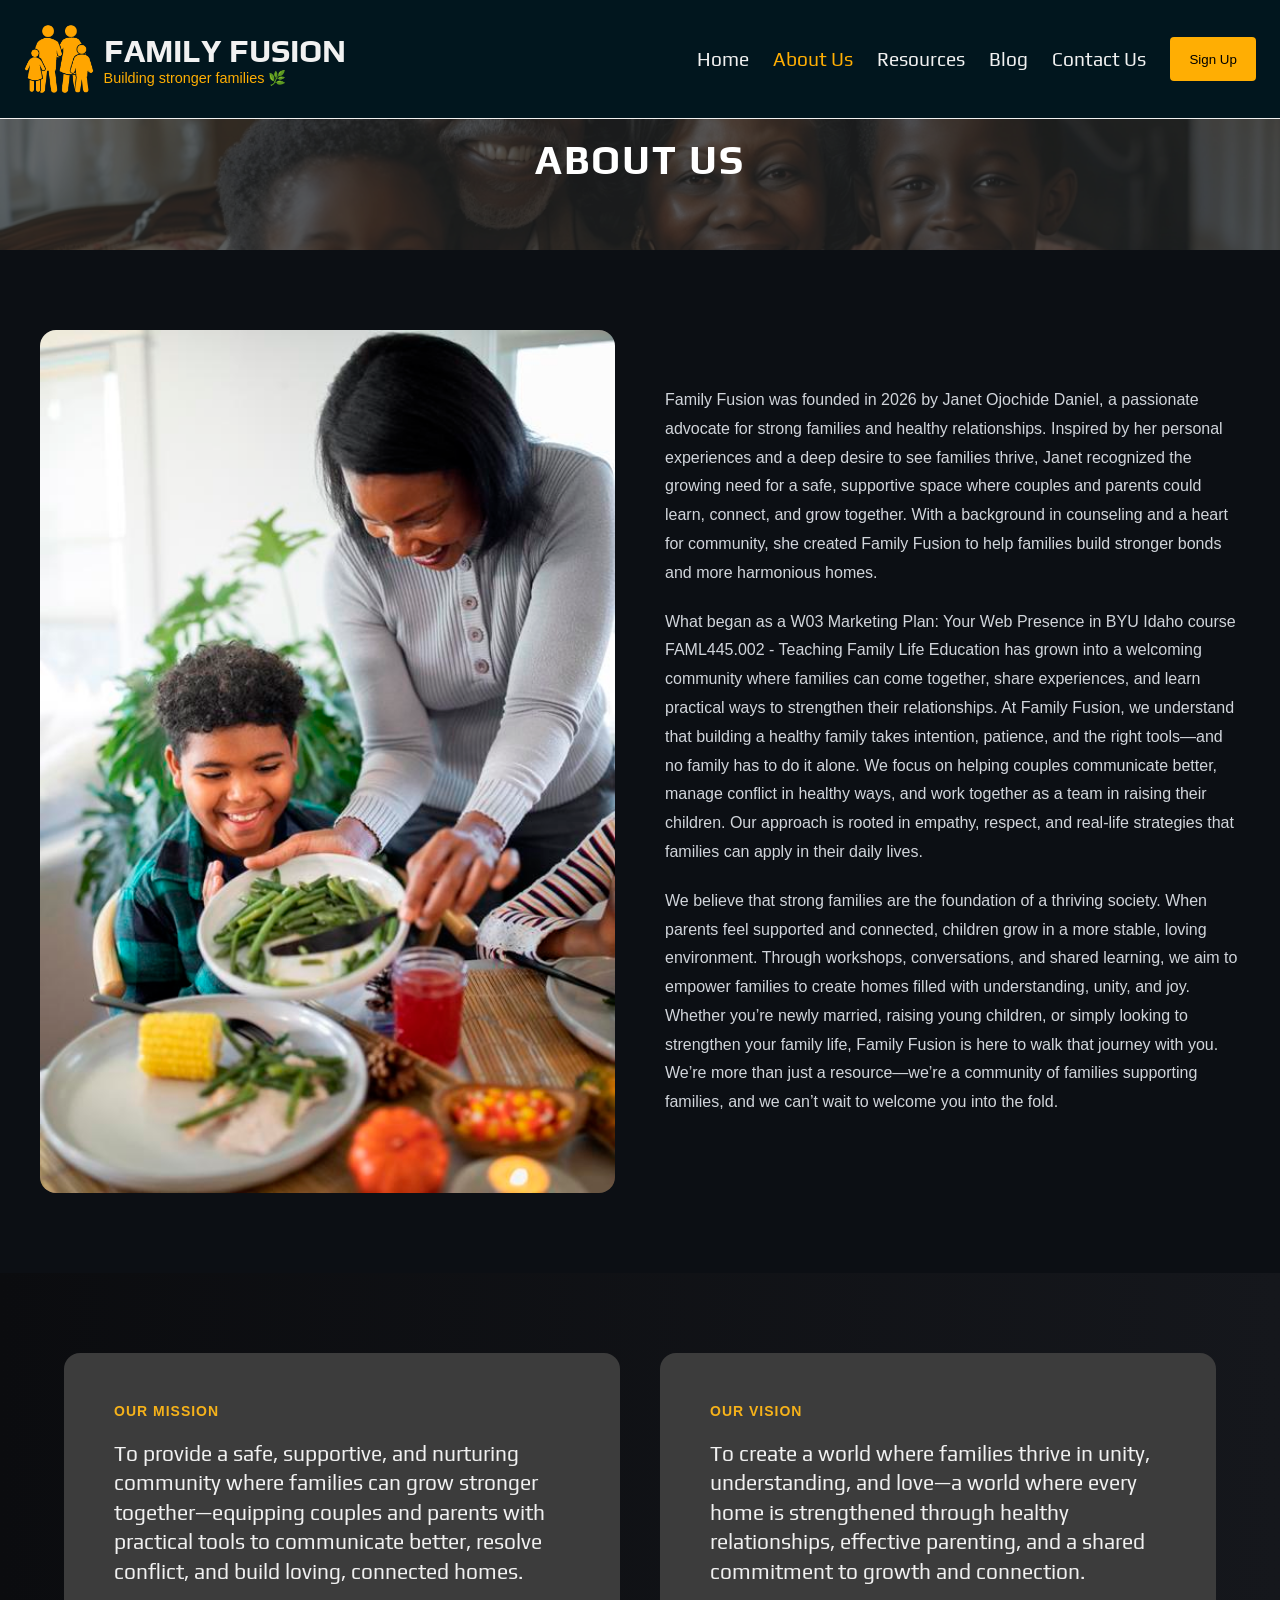
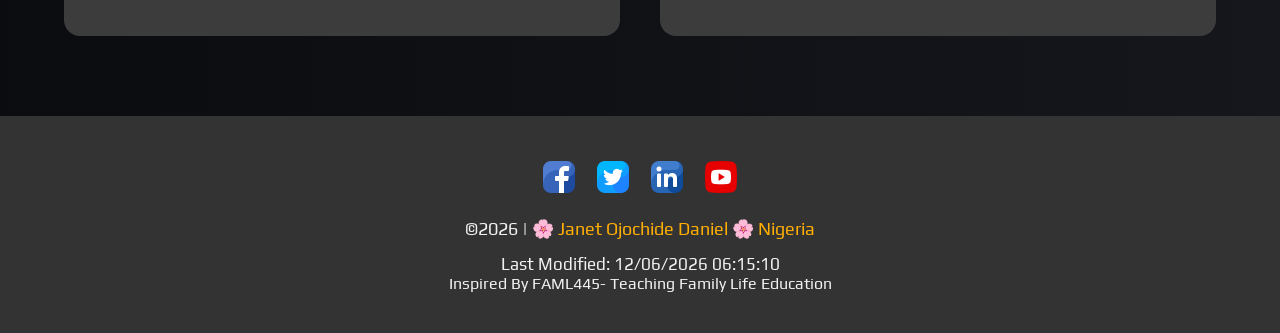
==== commit f6da77ea: "update" ====
--- a/about-us.html
+++ b/about-us.html
@@ -26,7 +26,7 @@
     
     <!-- LOGO -->
     <div class="logo">
-      <img src="images/solace-logo.png" alt="Logo">
+      <img src="images/logo.png" alt="Logo">
       <div class="logo-text">
         <h1>FAMILY FUSION</h1>
         <span class="tagline">Building stronger families 🌿</span>
